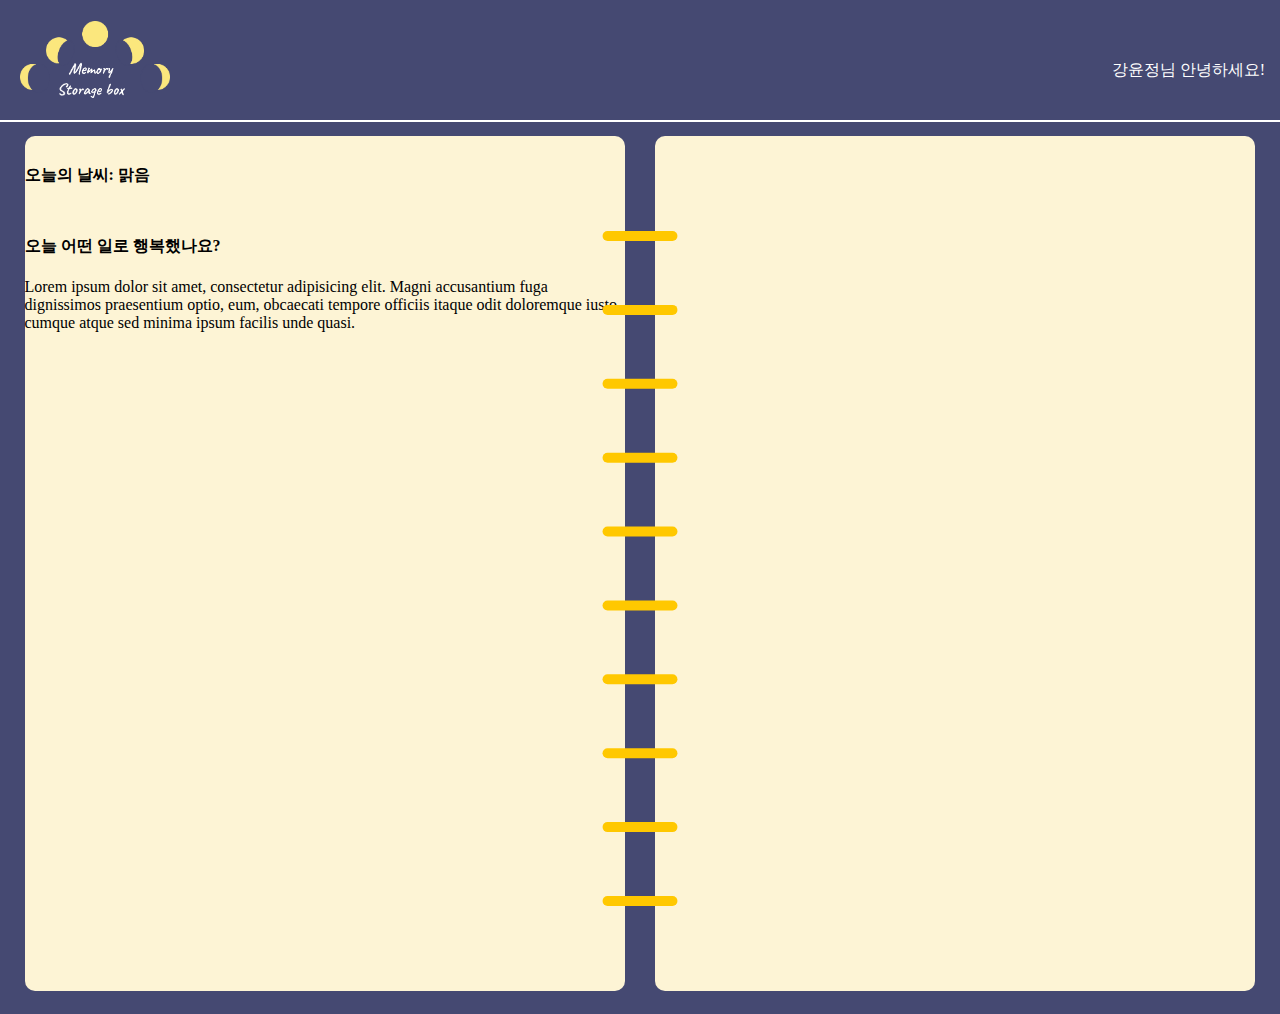
==== index.html @ 84292b19 "메인 화면 ui 추가" ====
<!DOCTYPE html>
<html lang="en">
  <head>
    <meta charset="UTF-8" />
    <meta name="viewport" content="width=device-width, initial-scale=1.0" />
    <link rel="stylesheet" href="reset.css" />
    <link rel="stylesheet" href="index.css" />
    <title>Document</title>
  </head>
  <body>
    <header>
      <h1><img class="header-logo" src="img/memorylogo.png" /></h1>
      <p class="welcome-text">강윤정님 안녕하세요!</p>
    </header>
    <main>
      <h2 class="a11y-hidden">추억기록함 메인</h2>
      <section class="current-memory-section">
        <h3 class="a11y-hidden">현재 추억 기록하기</h3>
        <h4 class="current-weather">오늘의 날씨: 맑음</h4>
        <div class="happy-current-memory">
          <h4 class="">오늘 어떤 일로 행복했나요?</h4>
          <p>
            Lorem ipsum dolor sit amet, consectetur adipisicing elit. Magni
            accusantium fuga dignissimos praesentium optio, eum, obcaecati
            tempore officiis itaque odit doloremque iusto cumque atque sed
            minima ipsum facilis unde quasi.
          </p>
        </div>
      </section>
      <div class="image-container"><img src="img/spring.svg" /></div>
      <section class="past-memory-section"></section>
    </main>
  </body>
</html>
---- index.css ----
body {
  margin: 0;
  padding: 0;
  background-color: #454972;
}
header {
  display: flex;
  justify-content: space-between;
}
h1 {
  display: inline-block;
}
.header-logo {
  width: 150px;
  padding: 0px 20px;
}
.welcome-text {
  display: inline-block;
  color: #fff;
  margin-top: 60px;
  margin-right: 15px;
}
header {
  position: relative;
}
header::after {
  content: "";
  position: absolute;
  height: 2px;
  width: 100%;
  background-color: #fff;
  top: 120px;
}
/* main {
  background-image: url("img/book.svg");
  background-repeat: no-repeat;
  background-size: 1100px;
  background-position: center;
  min-height: 100vh;
  position: relative;
} */
main {
  display: flex;
  justify-content: center;
  align-items: center;
}
.current-memory-section,
.past-memory-section {
  width: 600px;
  height: 95vh;
  background-color: #fdf4d5;
  border-radius: 10px;
}
.current-memory-section {
  margin-right: 30px;
}

/* .current-memory-section {
  margin-right: 40px;
} */
.a11y-hidden {
  clip: rect(1px, 1px, 1px, 1px);
  clip-path: inset(50%);
  width: 1px;
  height: 1px;
  margin: -1px;
  overflow: hidden;
  padding: 0;
  /* position: absolute; */
}
.current-weather {
  margin-top: 30px;
}
.happy-current-memory {
  /* position: absolute; */
  margin-top: 50px;
}
.image-container {
  position: absolute;
  top: 15;
  left: 0;
  width: 100%;
  height: 100%;
  display: flex;
  justify-content: center;
  align-items: center;
  z-index: 1;
}
.image-container img {
  width: 80%;
  max-height: 75%;
  margin-top: 10px;
}
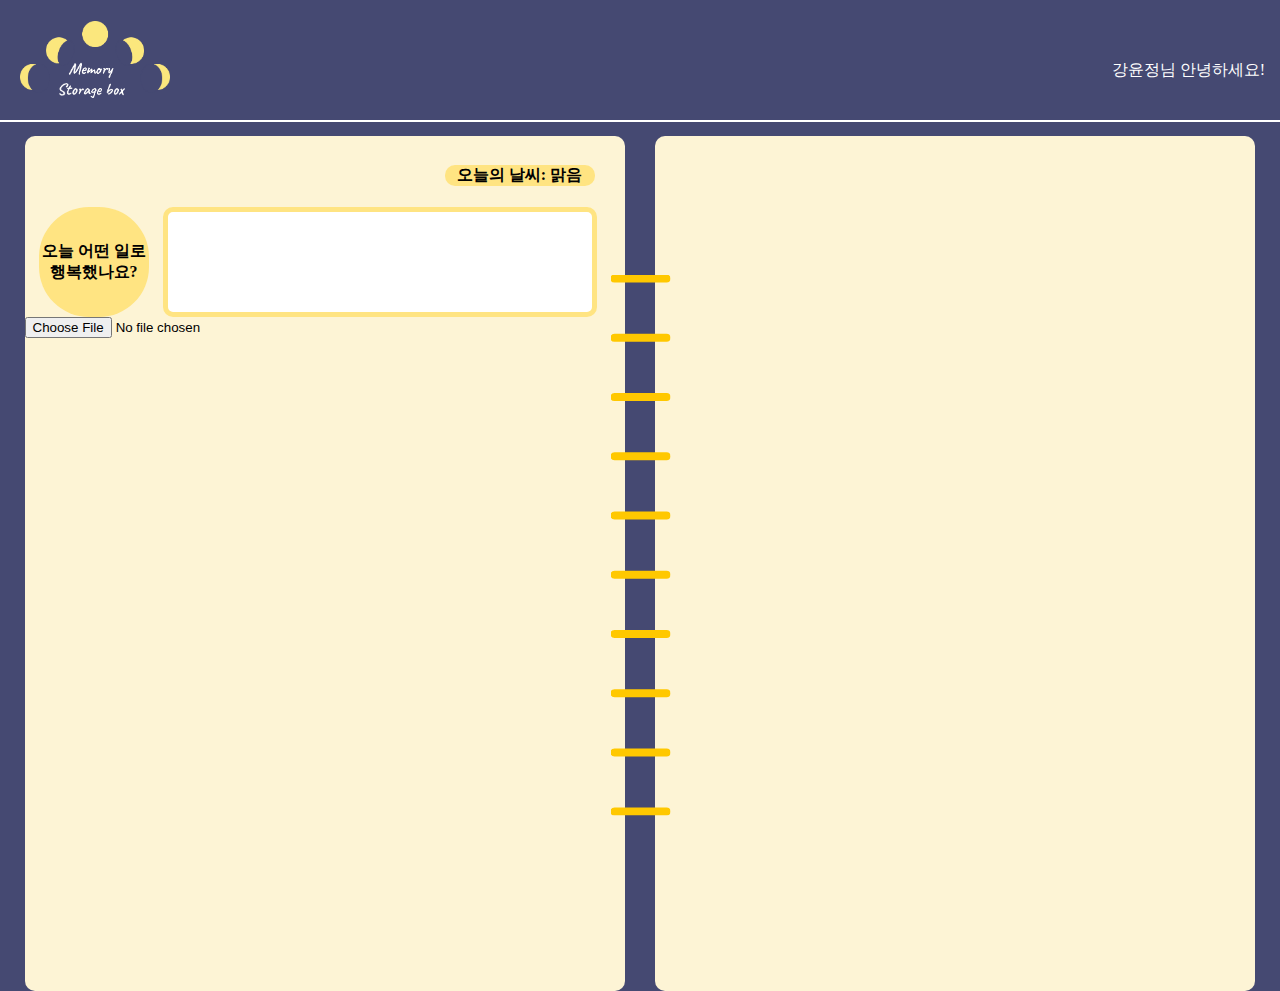
==== commit 3ff5931c: "textarea 문제 해결 및 style 적용" ====
--- a/index.html
+++ b/index.html
@@ -3,8 +3,9 @@
   <head>
     <meta charset="UTF-8" />
     <meta name="viewport" content="width=device-width, initial-scale=1.0" />
-    <link rel="stylesheet" href="reset.css" />
     <link rel="stylesheet" href="index.css" />
+    <!-- <link rel="stylesheet" href="reset.css" /> -->
+
     <title>Document</title>
   </head>
   <body>
@@ -18,13 +19,12 @@
         <h3 class="a11y-hidden">현재 추억 기록하기</h3>
         <h4 class="current-weather">오늘의 날씨: 맑음</h4>
         <div class="happy-current-memory">
-          <h4 class="">오늘 어떤 일로 행복했나요?</h4>
-          <p>
-            Lorem ipsum dolor sit amet, consectetur adipisicing elit. Magni
-            accusantium fuga dignissimos praesentium optio, eum, obcaecati
-            tempore officiis itaque odit doloremque iusto cumque atque sed
-            minima ipsum facilis unde quasi.
-          </p>
+          <h4 class="happy-question">오늘 어떤 일로 행복했나요?</h4>
+          <textarea class="happy-answer" rows="5" cols="30"></textarea>
+        </div>
+        <div>
+          <label for="memory-image"></label>
+          <input type="file" />
         </div>
       </section>
       <div class="image-container"><img src="img/spring.svg" /></div>
--- a/index.css
+++ b/index.css
@@ -54,10 +54,6 @@
 .current-memory-section {
   margin-right: 30px;
 }
-
-/* .current-memory-section {
-  margin-right: 40px;
-} */
 .a11y-hidden {
   clip: rect(1px, 1px, 1px, 1px);
   clip-path: inset(50%);
@@ -70,24 +66,54 @@
 }
 .current-weather {
   margin-top: 30px;
+  width: 150px;
+  background-color: #ffe482;
+  text-align: center;
+  border-radius: 10px;
+  float: right;
+  margin-right: 30px;
 }
 .happy-current-memory {
-  /* position: absolute; */
-  margin-top: 50px;
+  display: flex;
+  width: 100%;
+  margin-top: 70px;
 }
 .image-container {
   position: absolute;
-  top: 15;
-  left: 0;
-  width: 100%;
-  height: 100%;
+  /* top: 15;
+  left: 0; */
+  /* width: 100%;
+  height: 100%; */
   display: flex;
   justify-content: center;
   align-items: center;
   z-index: 1;
+  top: 60%;
+  left: 50%;
+  transform: translate(-50%, -50%);
 }
 .image-container img {
   width: 80%;
   max-height: 75%;
   margin-top: 10px;
 }
+.happy-question {
+  display: flex;
+  margin: 0 14px;
+  width: 110px;
+  height: 110px;
+  border-radius: 50px;
+  background-color: #ffe482;
+  text-align: center;
+  justify-content: center;
+  align-items: center;
+  position: relative;
+}
+.happy-answer {
+  width: 70%;
+  margin-right: 20px;
+  resize: none;
+  border-radius: 10px;
+  border: 5px solid #ffe482;
+  outline-color: #f4c000;
+}
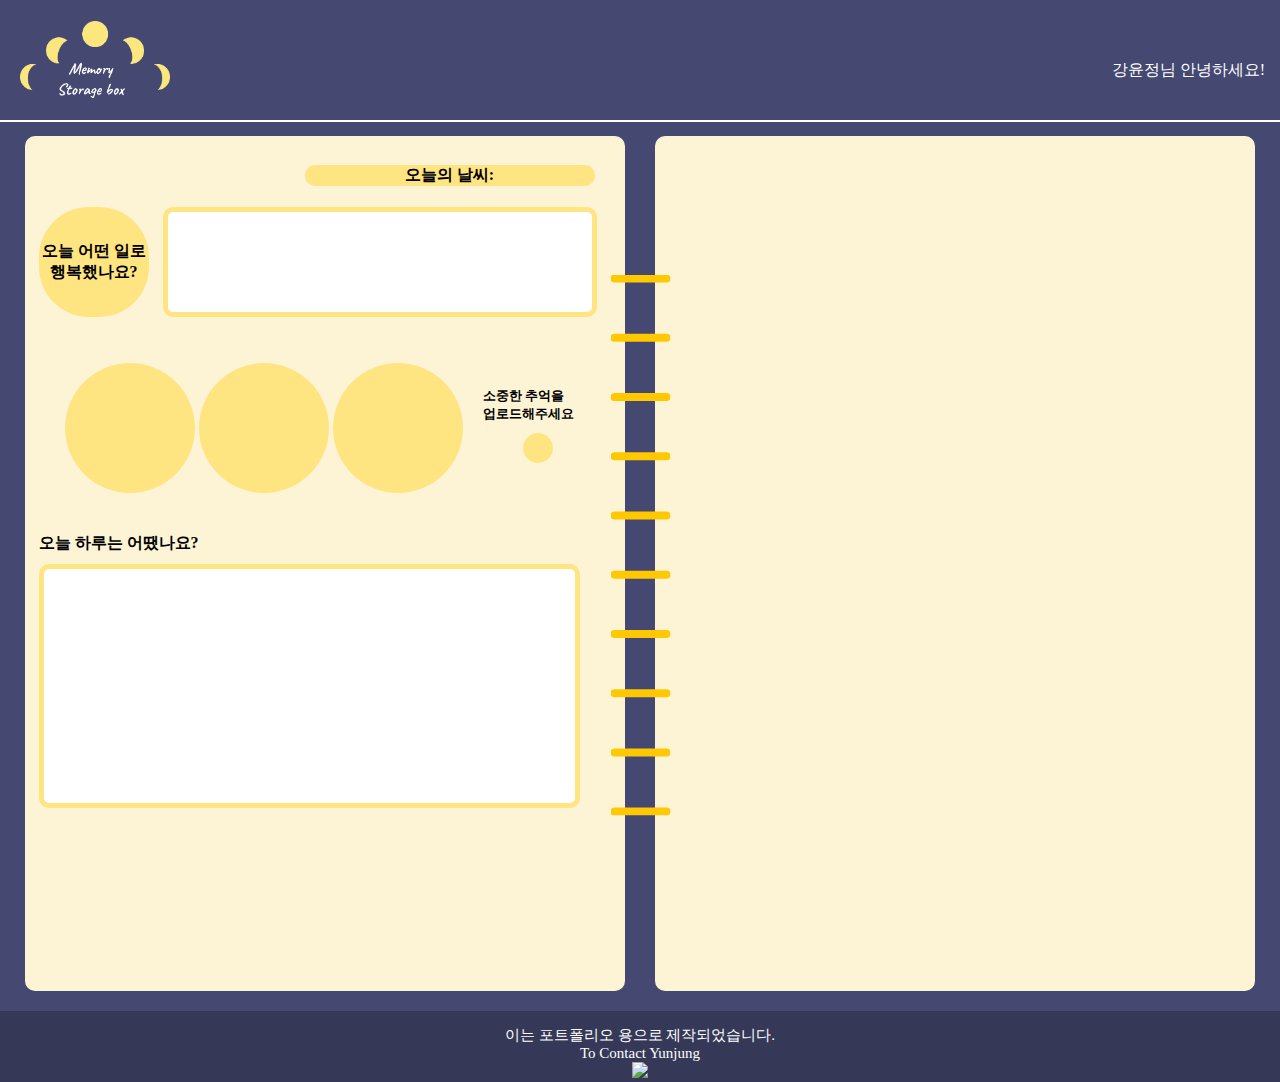
==== commit 4ecf6c2e: "weather api key 숨김 처리 해결" ====
--- a/index.html
+++ b/index.html
@@ -17,18 +17,43 @@
       <h2 class="a11y-hidden">추억기록함 메인</h2>
       <section class="current-memory-section">
         <h3 class="a11y-hidden">현재 추억 기록하기</h3>
-        <h4 class="current-weather">오늘의 날씨: 맑음</h4>
+        <h4 class="current-weather">
+          오늘의 날씨: <span></span> <span></span>
+        </h4>
         <div class="happy-current-memory">
           <h4 class="happy-question">오늘 어떤 일로 행복했나요?</h4>
           <textarea class="happy-answer" rows="5" cols="30"></textarea>
         </div>
-        <div>
-          <label for="memory-image"></label>
-          <input type="file" />
+        <div class="upload-image">
+          <ul>
+            <li></li>
+            <li></li>
+            <li></li>
+          </ul>
+          <label for="memory-image" class="memory-image-txt"
+            >소중한 추억을<br />
+            업로드해주세요
+            <div class="image-btn"></div>
+          </label>
+          <input id="memory-image" type="file" />
+        </div>
+        <div class="today-memory">
+          <div style="font-weight: 700">오늘 하루는 어땠나요?</div>
+          <textarea class="today-answer"></textarea>
         </div>
       </section>
       <div class="image-container"><img src="img/spring.svg" /></div>
       <section class="past-memory-section"></section>
     </main>
+    <footer>
+      <div class="footer-txt">이는 포트폴리오 용으로 제작되었습니다.</div>
+      <div>To Contact Yunjung</div>
+      <a href="https://github.com/Yunjung324"
+        ><img style="width: 40px" src="img/github-logo.png"
+      /></a>
+    </footer>
+    <script src="apikey.js"></script>
+    <script src="index.js"></script>
+    <script src="weather.js"></script>
   </body>
 </html>
--- a/index.css
+++ b/index.css
@@ -31,14 +31,6 @@
   background-color: #fff;
   top: 120px;
 }
-/* main {
-  background-image: url("img/book.svg");
-  background-repeat: no-repeat;
-  background-size: 1100px;
-  background-position: center;
-  min-height: 100vh;
-  position: relative;
-} */
 main {
   display: flex;
   justify-content: center;
@@ -66,7 +58,7 @@
 }
 .current-weather {
   margin-top: 30px;
-  width: 150px;
+  width: 290px;
   background-color: #ffe482;
   text-align: center;
   border-radius: 10px;
@@ -117,3 +109,57 @@
   border: 5px solid #ffe482;
   outline-color: #f4c000;
 }
+#memory-image {
+  display: none;
+}
+.image-btn {
+  background: url("img/downloadimgbtn.svg") no-repeat 50% 50%;
+  background-color: #ffe482;
+  width: 30px;
+  height: 30px;
+  border-radius: 20px;
+  margin-left: 40px;
+  margin-top: 10px;
+  cursor: pointer;
+}
+.upload-image {
+  display: flex;
+  flex-direction: row;
+  margin-top: 30px;
+}
+.memory-image-txt {
+  margin: 40px 20px;
+  font-size: 13px;
+  font-weight: 700;
+}
+li {
+  list-style: none;
+  width: 130px;
+  height: 130px;
+  border-radius: 50%;
+  background-color: #ffe482;
+  display: inline-block;
+}
+.today-memory {
+  margin-left: 14px;
+  margin-top: 20px;
+}
+.today-answer {
+  resize: none;
+  width: 90%;
+  border-radius: 10px;
+  border: 5px solid #ffe482;
+  outline-color: #f4c000;
+  height: 230px;
+  margin-top: 10px;
+}
+footer {
+  background-color: #353857;
+  margin-top: 20px;
+  color: #fff;
+  text-align: center;
+  font-size: 15px;
+}
+.footer-txt {
+  padding-top: 15px;
+}
